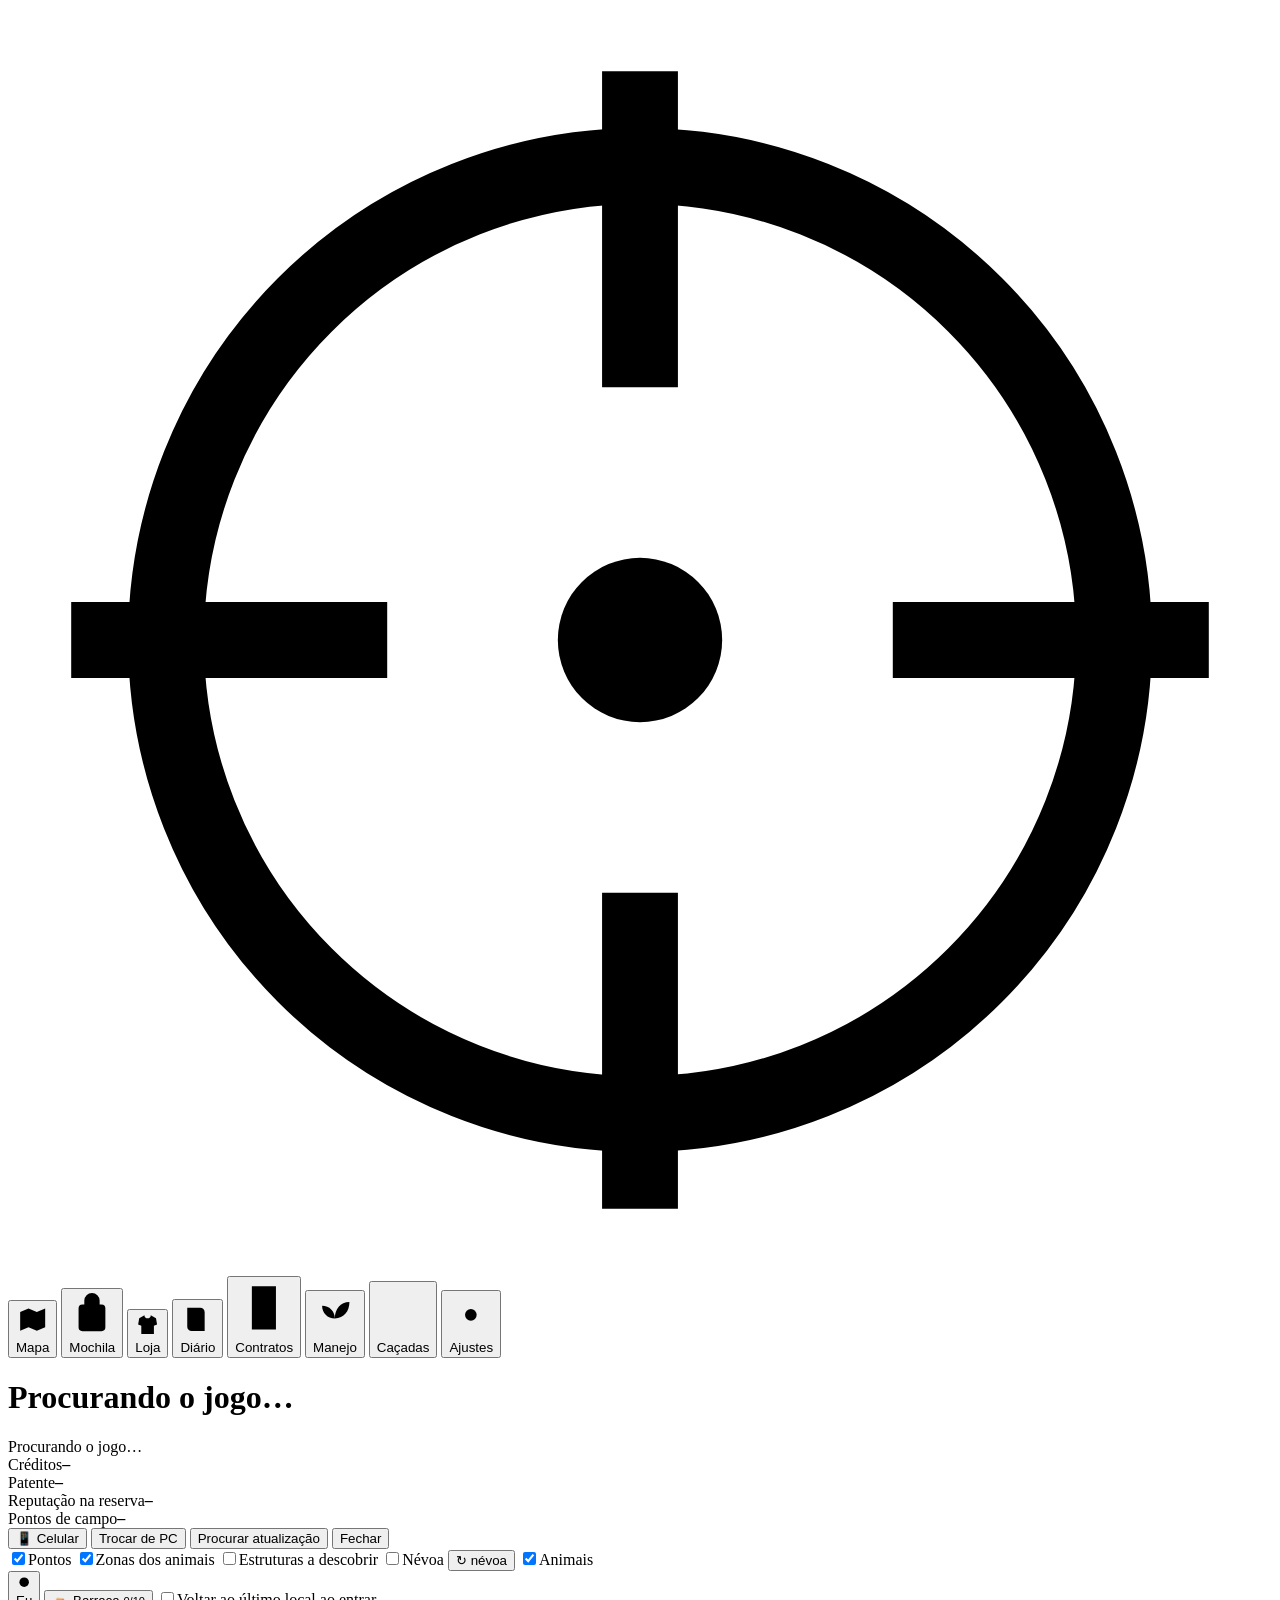
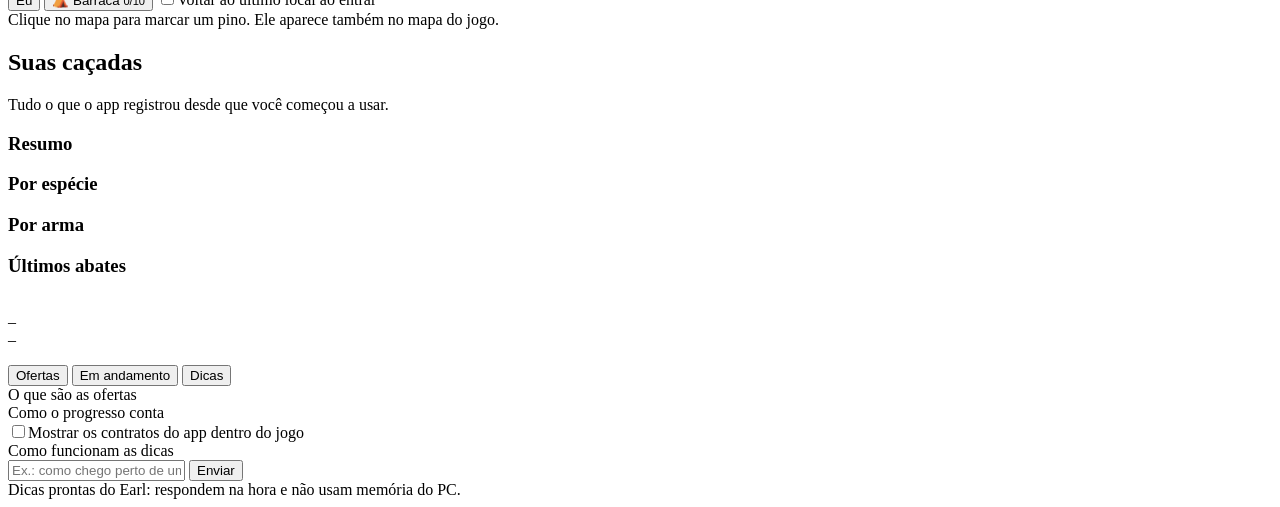
==== bridge/web/index.html @ b5c9977c "Aba Manejo (só no app): índice de sustentabilidade com selo Reserva Modelo, boletim da manhã a cada " ====
<!DOCTYPE html>
<html lang="pt-BR">
<head>
<meta charset="utf-8">
<meta name="viewport" content="width=device-width, initial-scale=1, viewport-fit=cover">
<meta name="apple-mobile-web-app-capable" content="yes">
<meta name="mobile-web-app-capable" content="yes">
<link rel="apple-touch-icon" href="/icon-192.png">
<title>HS3 Rancho &amp; Expedições</title>
<link rel="manifest" href="/manifest.webmanifest">
<link rel="icon" href="/icon-192.png">
<link rel="stylesheet" href="/lib/leaflet.css">
<link rel="stylesheet" href="/estilo.css">
<meta name="theme-color" content="#121c19">
</head>
<body>
<div class="app">

  <!-- trilho de navegação -->
  <nav class="trilho" id="abas" aria-label="Seções">
    <div class="marca" title="HS3 Rancho &amp; Expedições">
      <svg viewBox="0 0 40 40" aria-hidden="true"><circle cx="20" cy="20" r="15" fill="none" stroke="currentColor" stroke-width="2.4"/>
        <path d="M20 2v10M20 28v10M2 20h10M28 20h10" stroke="currentColor" stroke-width="2.4"/><circle cx="20" cy="20" r="2.6" fill="currentColor"/></svg>
    </div>
    <button data-aba="mapa" class="ativo"><svg viewBox="0 0 24 24"><path d="M9 4 3 6.5v13.5l6-2.5 6 2.5 6-2.5V4l-6 2.5L9 4Zm0 0v13.5m6-11v13.5"/></svg><span>Mapa</span></button>
    <button data-aba="armario"><svg viewBox="0 0 24 24"><path d="M8 7V5a4 4 0 0 1 8 0v2M5 9a2 2 0 0 1 2-2h10a2 2 0 0 1 2 2v10a2 2 0 0 1-2 2H7a2 2 0 0 1-2-2V9Zm4 4h6v4H9z"/></svg><span>Mochila</span></button>
    <button data-aba="loja"><svg viewBox="0 0 24 24"><path d="M9 3 4 6l-1 6 3 1v8h12v-8l3-1-1-6-5-3c0 2-1.3 3-3 3S9 5 9 3Z"/></svg><span>Loja</span></button>
    <button data-aba="enciclopedia"><svg viewBox="0 0 24 24"><path d="M5 4h9a3 3 0 0 1 3 3v13H8a3 3 0 0 1-3-3V4Zm0 13a3 3 0 0 1 3-3h9M9 8h5"/></svg><span>Diário</span></button>
    <button data-aba="contratos" class="so-celular"><svg viewBox="0 0 24 24"><path d="M7 3h10v18H7zM10 7h4M10 11h4M10 15h2"/></svg><span>Contratos</span></button>
    <button data-aba="manejo"><svg viewBox="0 0 24 24"><path d="M12 21v-7M12 14c-4 0-7-3-7-7 4 0 7 3 7 7Zm0 0c0-5 3-9 8-9 0 5-3 9-8 9ZM5 21h14"/></svg><span>Manejo</span></button>
    <button data-aba="cacadas"><svg viewBox="0 0 24 24"><path d="M4 20V10m6 10V4m6 16v-7m4 7H2"/></svg><span>Caçadas</span></button>
    <button class="trilho-config" onclick="abrirInstalacao()" title="Pasta do jogo, instalação do mod e jogo novo">
      <svg viewBox="0 0 24 24"><circle cx="12" cy="12" r="3.2"/><path d="M12 2.5v3M12 18.5v3M2.5 12h3M18.5 12h3M5.3 5.3l2.1 2.1M16.6 16.6l2.1 2.1M5.3 18.7l2.1-2.1M16.6 7.4l2.1-2.1"/></svg><span>Ajustes</span></button>
    <div class="trilho-rodape">
      <span id="versao" class="versao"></span>
    </div>
  </nav>

  <!-- barra superior -->
  <header class="topo">
    <div class="local">
      <h1 id="nome-reserva">Procurando o jogo…</h1>
      <span class="conexao"><i id="led" class="led"></i><span id="conexao-txt">Procurando o jogo…</span></span>
    </div>
    <div class="numeros">
      <div class="num"><span class="num-rot" data-ajuda="creditos">Créditos</span><b id="p-saldo">–</b></div>
      <div class="num patente"><span class="num-rot" data-ajuda="patente">Patente</span><b id="p-patente">–</b>
        <span class="trilha"><i id="p-patente-barra"></i></span><em id="p-patente-sub" class="num-sub"></em></div>
      <div class="num clicavel" onclick="abrirAgentes()" title="Ver a reputação de cada agente"><span class="num-rot" data-ajuda="reputacao">Reputação na reserva</span><b id="p-rep">–</b></div>
      <div class="num"><span class="num-rot" data-ajuda="campo">Pontos de campo</span><b id="p-campo">–</b></div>
    </div>
    <div class="topo-acoes">
      <button class="btn sec so-pc" onclick="abrirCelular()" title="Abrir este app no celular">📱 Celular</button>
      <button class="btn sec so-apk" onclick="trocarPc()" title="Conectar a outro PC">Trocar de PC</button>
      <button id="btn-atualizar" class="btn sec" onclick="clicarAtualizar()">Procurar atualização</button>
      <button class="btn fantasma so-pc" onclick="sair()" title="Fecha o HS3 Companion">Fechar</button>
    </div>
  </header>

  <!-- área principal -->
  <main class="palco">
    <section class="mapa-papel so-mapa">
      <div id="mapa"></div>
      <div id="lic-alerta" class="lic-alerta" style="display:none"></div>
      <div class="camadas legenda">
        <label><input type="checkbox" id="f-pois" checked><span>Pontos</span></label>
        <label><input type="checkbox" id="f-zonas" checked><span>Zonas dos animais</span></label>
        <label><input type="checkbox" id="f-estr"><span>Estruturas a descobrir</span></label>
        <label><input type="checkbox" id="f-nevoa"><span>Névoa</span></label>
        <span class="ajuda-cam" data-ajuda="camadas"></span><button class="btn-nevoa" id="btn-nevoa" onclick="atualizarNevoa()" title="Lê do jogo as áreas já exploradas. O jogo dá uma travadinha de 1 segundo, por isso só acontece quando você pede.">↻ névoa</button>
        <label><input type="checkbox" id="f-animais" checked><span>Animais</span></label>
      </div>
      <div class="mapa-botoes">
        <button class="btn-mapa ativo" id="btn-eu" onclick="centralizar()" title="Seguir o caçador no mapa (arrastar o mapa solta)">
          <svg viewBox="0 0 24 24"><circle cx="12" cy="12" r="7"/><path d="M12 2v4m0 12v4M2 12h4m12 0h4"/></svg>Eu</button>
        <button class="btn-mapa" id="btn-barraca" onclick="modoBarraca()" title="Montar uma barraca onde você está agora no jogo. Até 10 por reserva; vira ponto de viagem.">⛺ Barraca <small id="barraca-n">0/10</small></button>
        <button class="btn-mapa" id="btn-tempo" onclick="abrirTempo()" style="display:none" title="Passar o tempo, como dormir na cama do acampamento">
          <svg viewBox="0 0 24 24"><circle cx="12" cy="12" r="9"/><path d="M12 7v5l3 2"/></svg><span id="btn-tempo-hora">Passar tempo</span></button>
        <button class="btn-mapa" id="btn-tirar-pino" onclick="tirarPino()" style="display:none">Tirar pino</button>
        <button class="btn-mapa" id="btn-voltar" onclick="voltarAgora()" style="display:none">Voltar ao último local</button>
        <label class="btn-mapa alterna" title="Ao entrar na reserva, volta para onde você estava quando saiu"><input type="checkbox" id="f-voltar"><span>Voltar ao último local ao entrar</span></label><span class="ajuda-mapa" data-ajuda="voltar"></span>
      </div>
      <div class="hud-tele" id="telemetria"></div>
      <div class="dica-mapa" data-ajuda="pino">Clique no mapa para marcar um pino. Ele aparece também no mapa do jogo.</div>
      <div id="aviso-teleporte" class="aviso-teleporte"></div>
      <div id="mapa-aviso" class="mapa-aviso"></div>

      <div class="painel-papel" id="painel-armario"></div>
      <div class="painel-papel" id="painel-loja"></div>
      <div class="painel-papel" id="painel-enciclopedia"></div>
      <div class="painel-papel" id="painel-manejo"></div>
      <div class="painel-papel" id="painel-cacadas">
        <div class="cacadas">
          <header class="pag-topo"><h2 data-ajuda="cacadas">Suas caçadas</h2><p>Tudo o que o app registrou desde que você começou a usar.</p></header>
          <div class="cac-grade">
            <section class="cac-bloco"><h3>Resumo</h3><div class="tele-linhas" id="diario"></div></section>
            <section class="cac-bloco"><h3>Por espécie</h3><div id="cac-especies" class="barras"></div></section>
            <section class="cac-bloco"><h3>Por arma</h3><div id="cac-armas" class="barras"></div></section>
            <section class="cac-bloco largo"><h3>Últimos abates</h3><div id="ultimos"></div></section>
          </div>
        </div>
      </div>
    </section>

    <!-- lateral: contratos -->
    <aside class="lado">
      <div class="earl npc">
        <img id="npc-foto" src="/img/npc_earl.png" alt="">
        <div>
          <div class="npc-nome" id="npc-nome">–</div>
          <div class="npc-funcao" id="npc-funcao">–</div><div data-ajuda="contratos" class="ajuda-npc"></div>
        </div>
      </div>
      <p class="npc-frase" id="npc-frase"></p>

      <div class="segmentos" role="tablist">
        <button class="ativo" data-seg="ofertas">Ofertas <span id="n-ofertas" class="cont"></span></button>
        <button data-seg="ativas">Em andamento <span id="p-contratos" class="cont"></span></button>
        <button data-seg="chat">Dicas</button>
      </div>

      <div class="seg ativo" id="seg-ofertas"><div class="seg-ajuda" data-ajuda="ofertas">O que são as ofertas</div><div id="ofertas"></div></div>
      <div class="seg" id="seg-ativas">
        <div class="seg-ajuda" data-ajuda="andamento">Como o progresso conta</div>
        <label class="opcao-hud" title="Mostra os contratos ativos do app na caixa de objetivos do jogo, com o progresso">
          <input type="checkbox" id="f-hud"><span>Mostrar os contratos do app dentro do jogo</span></label><span data-ajuda="hud"></span>
        <div id="ativas"></div>
      </div>
      <div class="seg chat" id="seg-chat">
        <div class="seg-ajuda" data-ajuda="dicas">Como funcionam as dicas</div>
        <div id="chat-log" class="chat-log"></div>
        <form id="chat-form" class="chat-form">
          <input id="chat-txt" autocomplete="off" placeholder="Ex.: como chego perto de um javali?">
          <button class="btn">Enviar</button>
        </form>
        <div class="sub">Dicas prontas do Earl: respondem na hora e não usam memória do PC.</div>
      </div>
    </aside>
  </main>
</div>

<script src="/lib/leaflet.js"></script>
<script src="/silhuetas.js"></script>
<script src="/lib/qrcode.js"></script>
<script src="/ajuda.js"></script>
<script src="/app.js"></script>
<script src="/kit.js"></script>
<script src="/instalacao.js"></script>
<script src="/celular.js"></script>
</body>
</html>
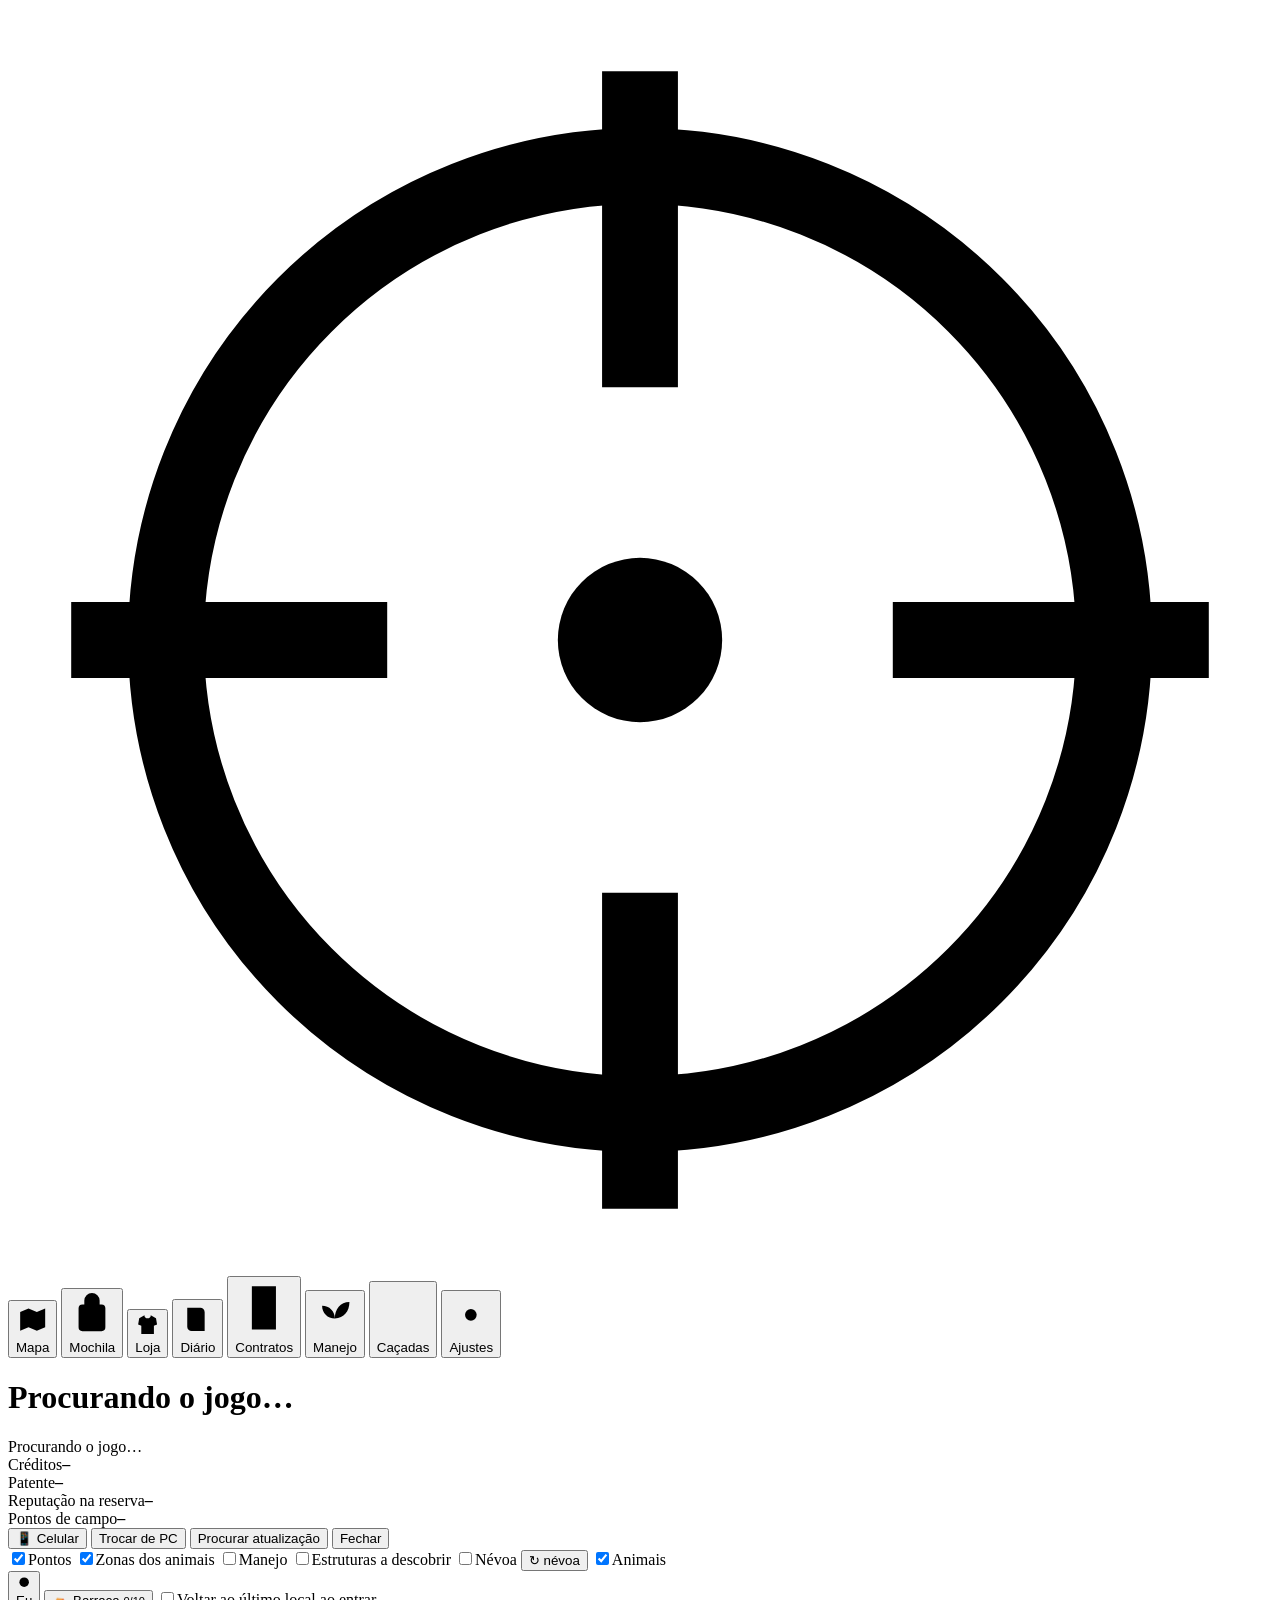
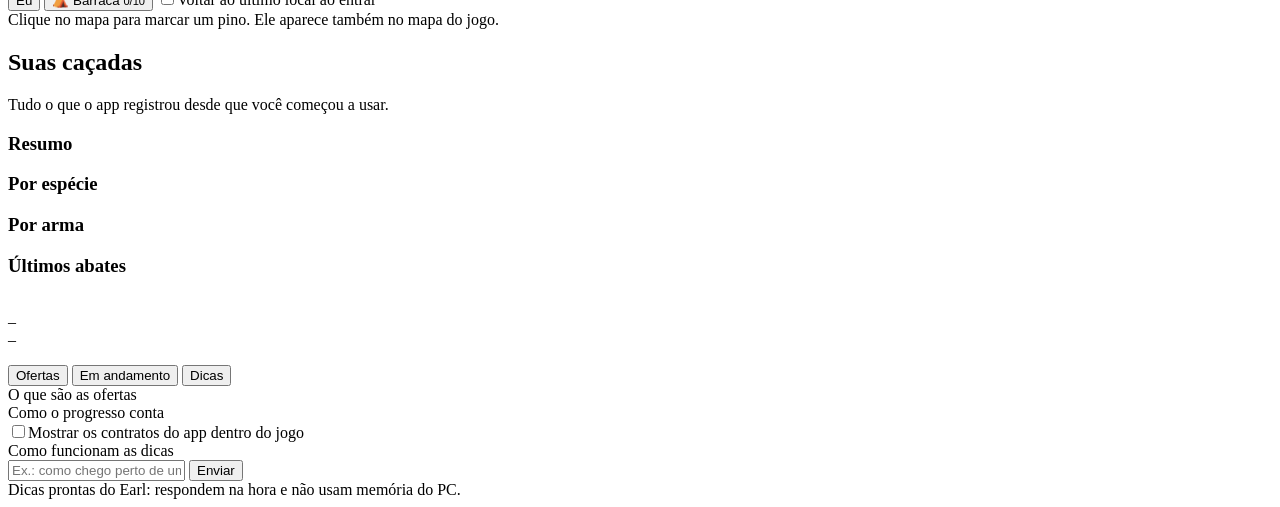
==== commit 2e85faa4: "Camada Manejo no mapa: calor dos avistamentos por sexo (azul/rosa), abates da semana, territórios e " ====
--- a/bridge/web/index.html
+++ b/bridge/web/index.html
@@ -65,6 +65,8 @@
       <div class="camadas legenda">
         <label><input type="checkbox" id="f-pois" checked><span>Pontos</span></label>
         <label><input type="checkbox" id="f-zonas" checked><span>Zonas dos animais</span></label>
+        <label><input type="checkbox" id="f-manejo"><span>Manejo</span></label>
+        <select id="mj-filtro" class="mj-filtro" style="display:none" title="Espécie na camada Manejo"><option value="">Todas as espécies</option></select>
         <label><input type="checkbox" id="f-estr"><span>Estruturas a descobrir</span></label>
         <label><input type="checkbox" id="f-nevoa"><span>Névoa</span></label>
         <span class="ajuda-cam" data-ajuda="camadas"></span><button class="btn-nevoa" id="btn-nevoa" onclick="atualizarNevoa()" title="Lê do jogo as áreas já exploradas. O jogo dá uma travadinha de 1 segundo, por isso só acontece quando você pede.">↻ névoa</button>
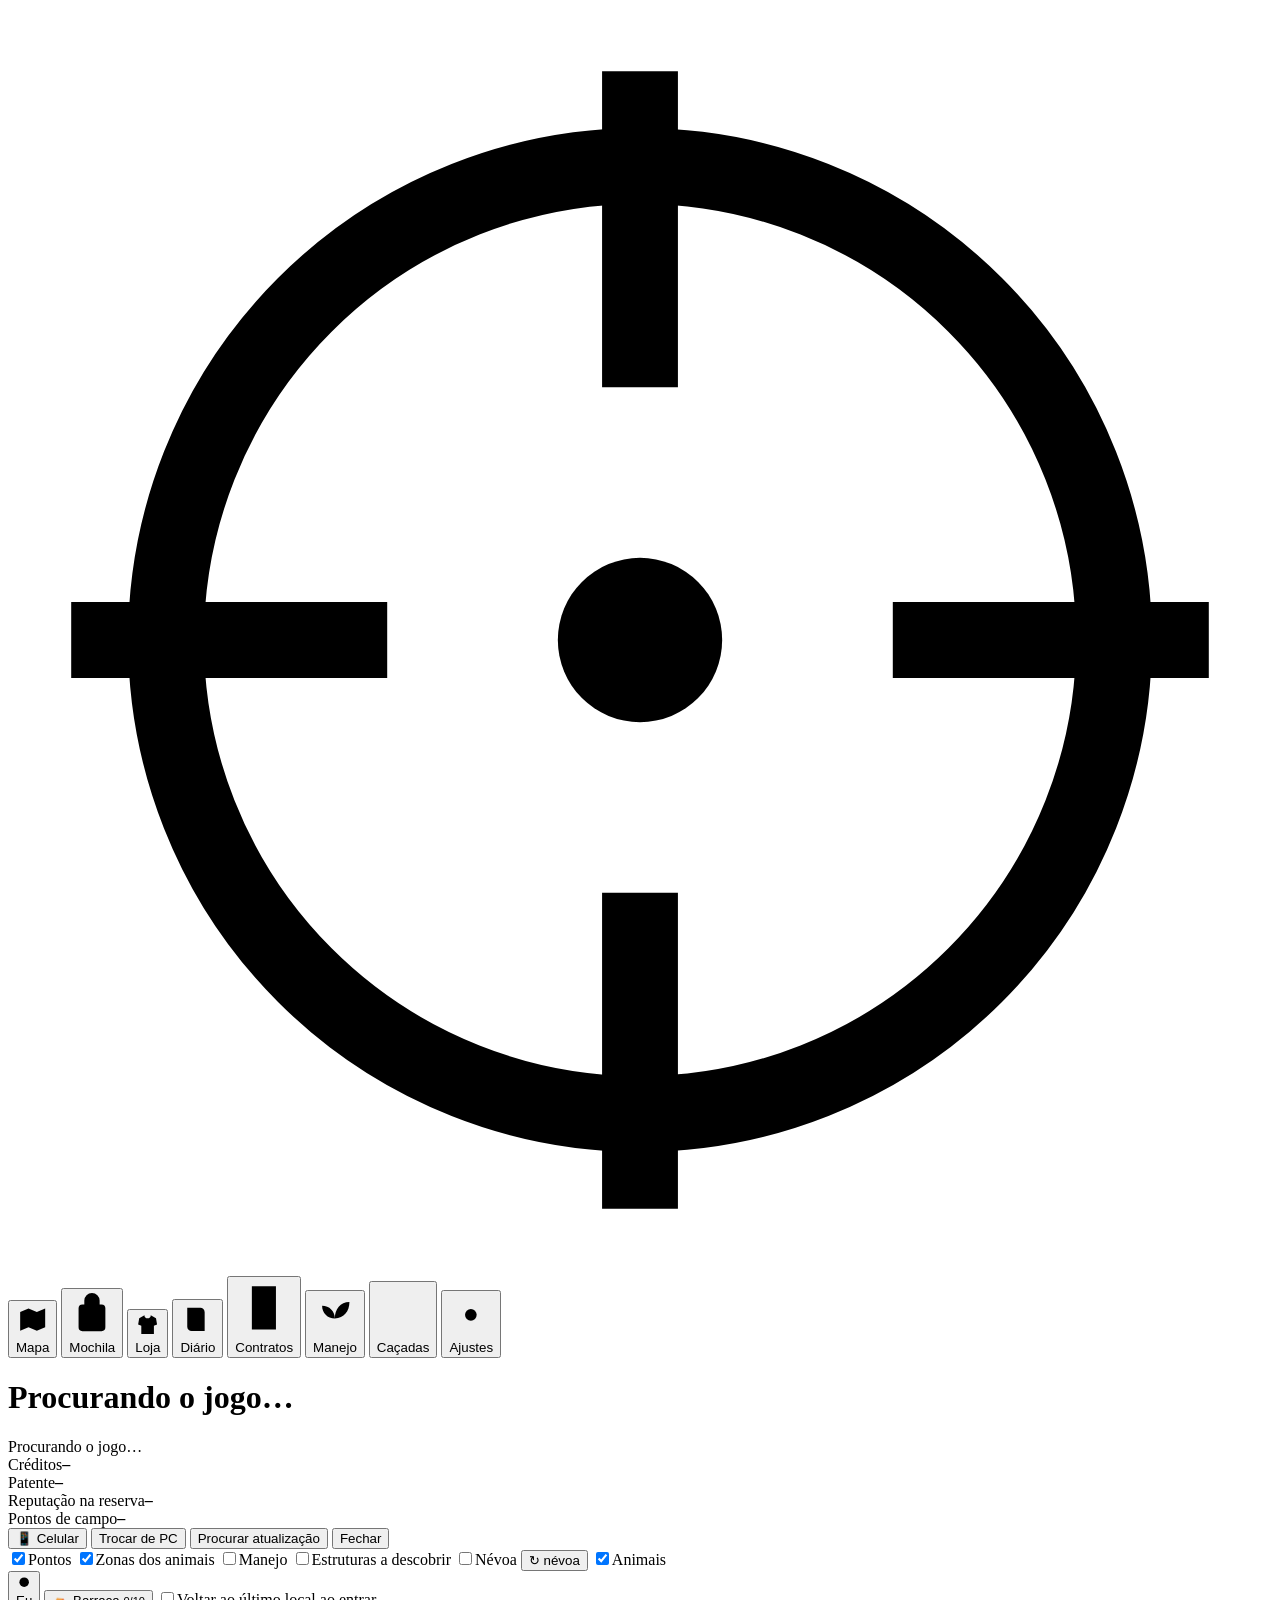
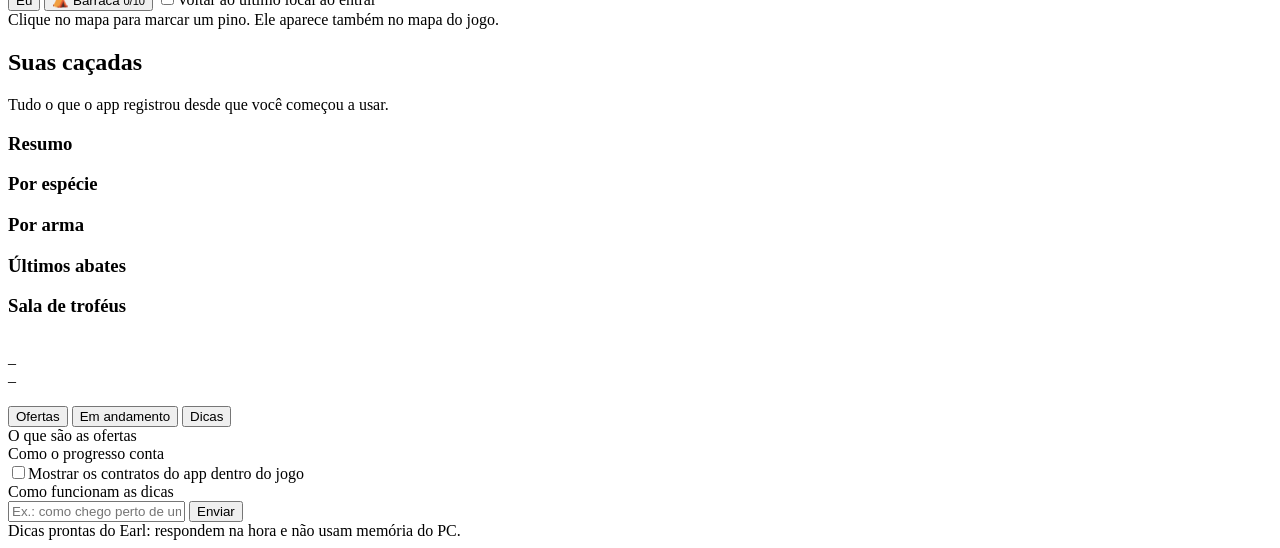
==== commit 97a571f4: "Cão no mapa (nome, o que está fazendo, energia, distância) e Sala de troféus: o mod conta os animais" ====
--- a/bridge/web/index.html
+++ b/bridge/web/index.html
@@ -99,6 +99,7 @@
             <section class="cac-bloco"><h3>Por espécie</h3><div id="cac-especies" class="barras"></div></section>
             <section class="cac-bloco"><h3>Por arma</h3><div id="cac-armas" class="barras"></div></section>
             <section class="cac-bloco largo"><h3>Últimos abates</h3><div id="ultimos"></div></section>
+            <section class="cac-bloco largo"><h3>Sala de troféus</h3><div id="sala-trofeus"></div></section>
           </div>
         </div>
       </div>
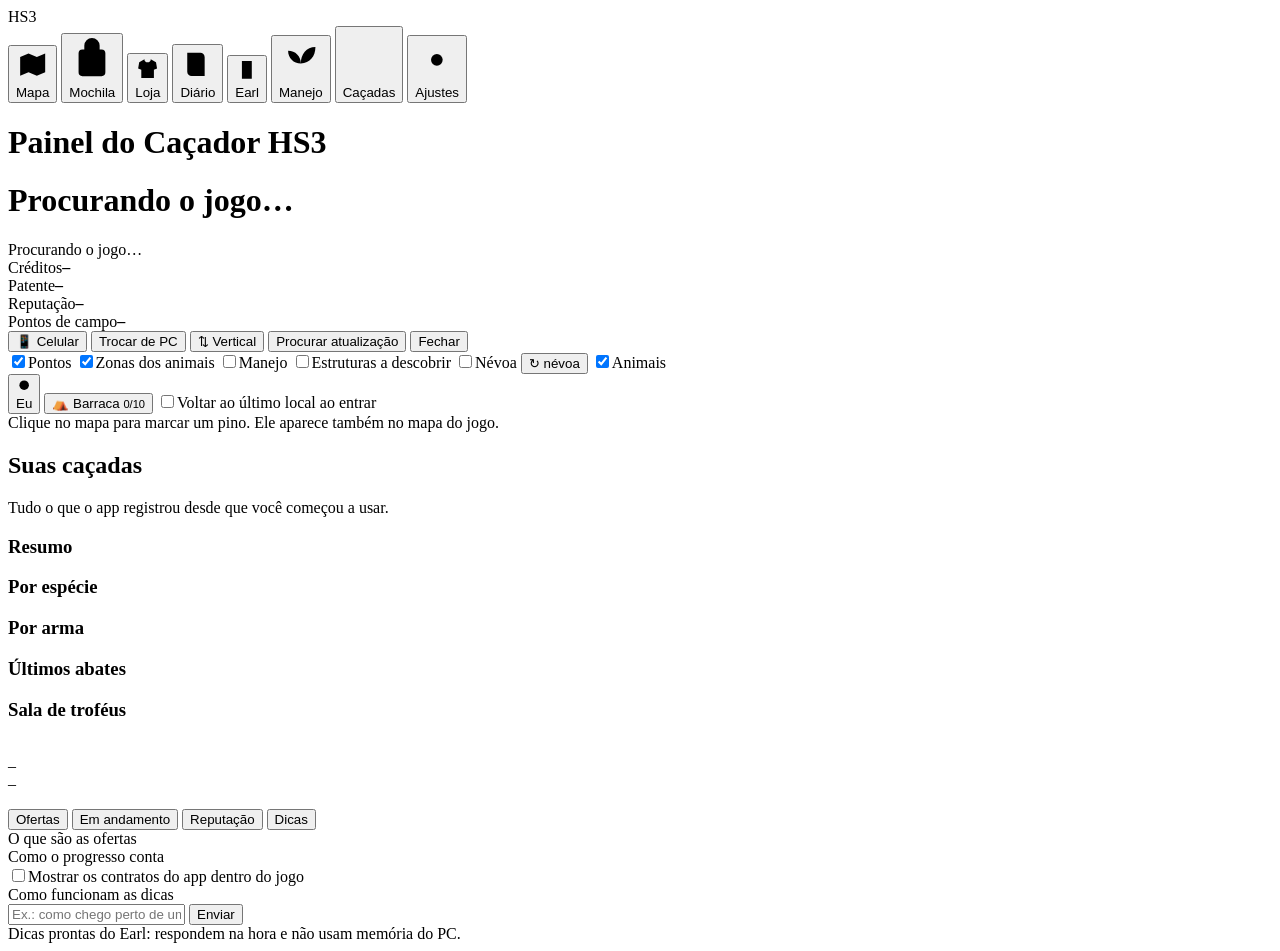
==== commit 6505a652: "Visual novo 'Painel do Caçador HS3': tema creme e tinta café (tema.css + paleta remapeada), fontes d" ====
--- a/bridge/web/index.html
+++ b/bridge/web/index.html
@@ -6,27 +6,25 @@
 <meta name="apple-mobile-web-app-capable" content="yes">
 <meta name="mobile-web-app-capable" content="yes">
 <link rel="apple-touch-icon" href="/icon-192.png">
-<title>HS3 Rancho &amp; Expedições</title>
+<title>Painel do Caçador HS3</title>
 <link rel="manifest" href="/manifest.webmanifest">
 <link rel="icon" href="/icon-192.png">
 <link rel="stylesheet" href="/lib/leaflet.css">
 <link rel="stylesheet" href="/estilo.css">
-<meta name="theme-color" content="#121c19">
+<link rel="stylesheet" href="/tema.css">
+<meta name="theme-color" content="#3a2316">
 </head>
 <body>
 <div class="app">
 
   <!-- trilho de navegação -->
   <nav class="trilho" id="abas" aria-label="Seções">
-    <div class="marca" title="HS3 Rancho &amp; Expedições">
-      <svg viewBox="0 0 40 40" aria-hidden="true"><circle cx="20" cy="20" r="15" fill="none" stroke="currentColor" stroke-width="2.4"/>
-        <path d="M20 2v10M20 28v10M2 20h10M28 20h10" stroke="currentColor" stroke-width="2.4"/><circle cx="20" cy="20" r="2.6" fill="currentColor"/></svg>
-    </div>
+    <div class="marca" title="Painel do Caçador HS3"><div class="marca-selo">HS3</div></div>
     <button data-aba="mapa" class="ativo"><svg viewBox="0 0 24 24"><path d="M9 4 3 6.5v13.5l6-2.5 6 2.5 6-2.5V4l-6 2.5L9 4Zm0 0v13.5m6-11v13.5"/></svg><span>Mapa</span></button>
     <button data-aba="armario"><svg viewBox="0 0 24 24"><path d="M8 7V5a4 4 0 0 1 8 0v2M5 9a2 2 0 0 1 2-2h10a2 2 0 0 1 2 2v10a2 2 0 0 1-2 2H7a2 2 0 0 1-2-2V9Zm4 4h6v4H9z"/></svg><span>Mochila</span></button>
     <button data-aba="loja"><svg viewBox="0 0 24 24"><path d="M9 3 4 6l-1 6 3 1v8h12v-8l3-1-1-6-5-3c0 2-1.3 3-3 3S9 5 9 3Z"/></svg><span>Loja</span></button>
     <button data-aba="enciclopedia"><svg viewBox="0 0 24 24"><path d="M5 4h9a3 3 0 0 1 3 3v13H8a3 3 0 0 1-3-3V4Zm0 13a3 3 0 0 1 3-3h9M9 8h5"/></svg><span>Diário</span></button>
-    <button data-aba="contratos" class="so-celular"><svg viewBox="0 0 24 24"><path d="M7 3h10v18H7zM10 7h4M10 11h4M10 15h2"/></svg><span>Contratos</span></button>
+    <button data-aba="contratos" class="so-celular"><svg viewBox="0 0 24 24"><path d="M7 3h10v18H7zM10 7h4M10 11h4M10 15h2"/></svg><span>Earl</span></button>
     <button data-aba="manejo"><svg viewBox="0 0 24 24"><path d="M12 21v-7M12 14c-4 0-7-3-7-7 4 0 7 3 7 7Zm0 0c0-5 3-9 8-9 0 5-3 9-8 9ZM5 21h14"/></svg><span>Manejo</span></button>
     <button data-aba="cacadas"><svg viewBox="0 0 24 24"><path d="M4 20V10m6 10V4m6 16v-7m4 7H2"/></svg><span>Caçadas</span></button>
     <button class="trilho-config" onclick="abrirInstalacao()" title="Pasta do jogo, instalação do mod e jogo novo">
@@ -38,7 +36,8 @@
 
   <!-- barra superior -->
   <header class="topo">
-    <div class="local">
+    <div class="local marca-app">
+      <h1>Painel do Caçador HS3</h1>
       <h1 id="nome-reserva">Procurando o jogo…</h1>
       <span class="conexao"><i id="led" class="led"></i><span id="conexao-txt">Procurando o jogo…</span></span>
     </div>
@@ -46,12 +45,13 @@
       <div class="num"><span class="num-rot" data-ajuda="creditos">Créditos</span><b id="p-saldo">–</b></div>
       <div class="num patente"><span class="num-rot" data-ajuda="patente">Patente</span><b id="p-patente">–</b>
         <span class="trilha"><i id="p-patente-barra"></i></span><em id="p-patente-sub" class="num-sub"></em></div>
-      <div class="num clicavel" onclick="abrirAgentes()" title="Ver a reputação de cada agente"><span class="num-rot" data-ajuda="reputacao">Reputação na reserva</span><b id="p-rep">–</b></div>
+      <div class="num clicavel" onclick="abrirAgentes()" title="Ver a reputação de cada agente"><span class="num-rot" data-ajuda="reputacao">Reputação</span><b id="p-rep">–</b></div>
       <div class="num"><span class="num-rot" data-ajuda="campo">Pontos de campo</span><b id="p-campo">–</b></div>
     </div>
     <div class="topo-acoes">
       <button class="btn sec so-pc" onclick="abrirCelular()" title="Abrir este app no celular">📱 Celular</button>
       <button class="btn sec so-apk" onclick="trocarPc()" title="Conectar a outro PC">Trocar de PC</button>
+      <button class="btn sec so-pc btn-vertical" id="btn-vertical" onclick="alternarVertical()" title="Mapa em cima e escritório do Earl embaixo (monitor em pé)">⇅ Vertical</button>
       <button id="btn-atualizar" class="btn sec" onclick="clicarAtualizar()">Procurar atualização</button>
       <button class="btn fantasma so-pc" onclick="sair()" title="Fecha o HS3 Companion">Fechar</button>
     </div>
@@ -119,6 +119,7 @@
       <div class="segmentos" role="tablist">
         <button class="ativo" data-seg="ofertas">Ofertas <span id="n-ofertas" class="cont"></span></button>
         <button data-seg="ativas">Em andamento <span id="p-contratos" class="cont"></span></button>
+        <button data-seg="reputacao">Reputação</button>
         <button data-seg="chat">Dicas</button>
       </div>
 
@@ -129,6 +130,7 @@
           <input type="checkbox" id="f-hud"><span>Mostrar os contratos do app dentro do jogo</span></label><span data-ajuda="hud"></span>
         <div id="ativas"></div>
       </div>
+      <div class="seg" id="seg-reputacao"><div id="reputacao-lista"></div></div>
       <div class="seg chat" id="seg-chat">
         <div class="seg-ajuda" data-ajuda="dicas">Como funcionam as dicas</div>
         <div id="chat-log" class="chat-log"></div>
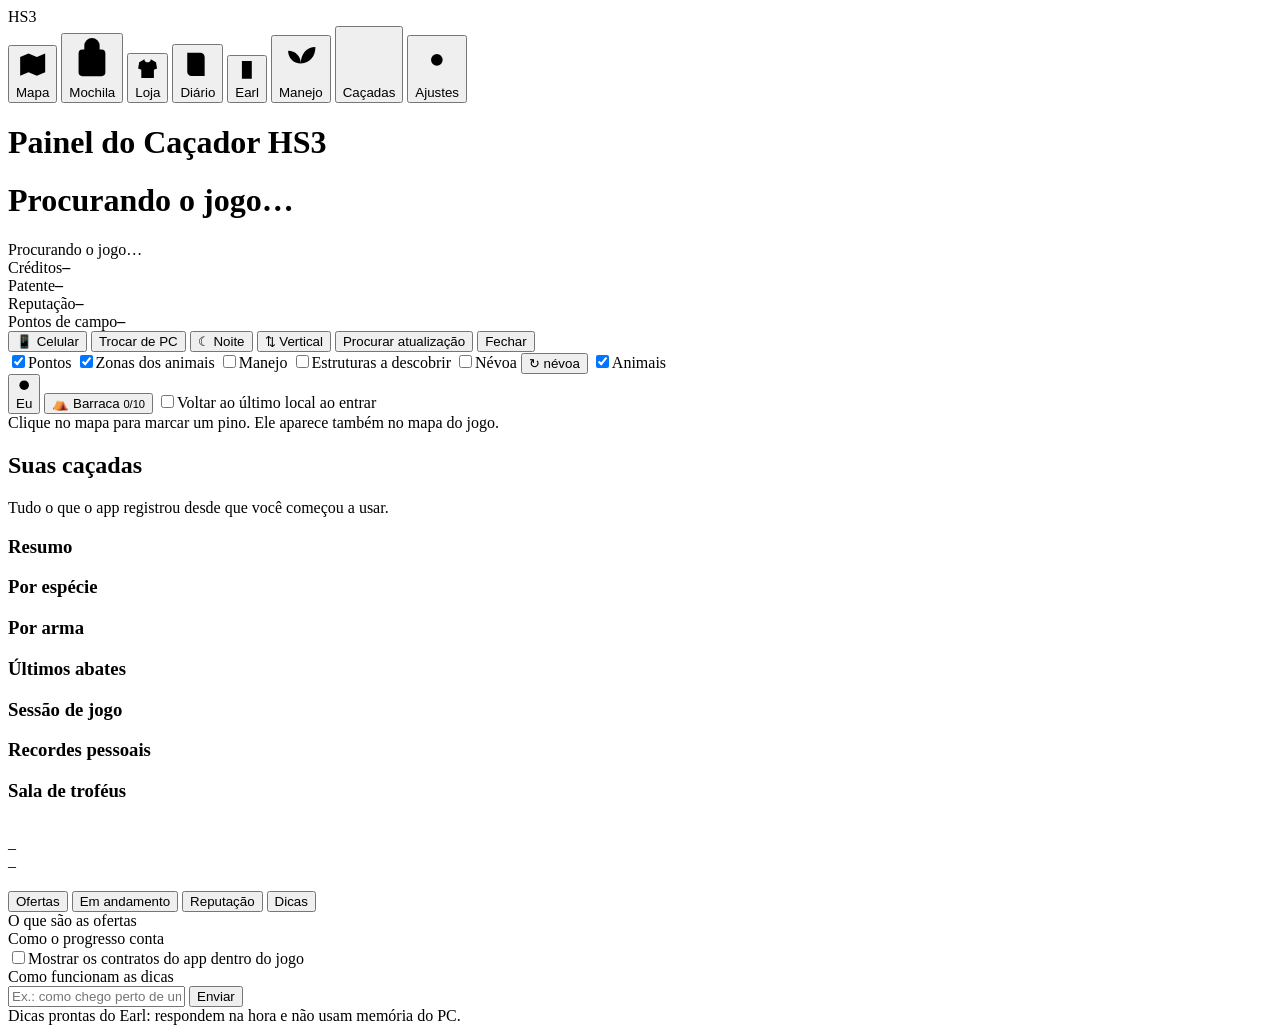
==== commit 87d04bca: "Pacote de ideias: alerta de animal bom (≥85% ou pelagem rara) com som, som da foto F9, teclas F8 (ca" ====
--- a/bridge/web/index.html
+++ b/bridge/web/index.html
@@ -51,6 +51,7 @@
     <div class="topo-acoes">
       <button class="btn sec so-pc" onclick="abrirCelular()" title="Abrir este app no celular">📱 Celular</button>
       <button class="btn sec so-apk" onclick="trocarPc()" title="Conectar a outro PC">Trocar de PC</button>
+      <button class="btn sec" id="btn-noite" onclick="alternarNoite()" title="Tema escuro para jogar à noite">☾ Noite</button>
       <button class="btn sec so-pc btn-vertical" id="btn-vertical" onclick="alternarVertical()" title="Mapa em cima e escritório do Earl embaixo (monitor em pé)">⇅ Vertical</button>
       <button id="btn-atualizar" class="btn sec" onclick="clicarAtualizar()">Procurar atualização</button>
       <button class="btn fantasma so-pc" onclick="sair()" title="Fecha o HS3 Companion">Fechar</button>
@@ -62,6 +63,7 @@
     <section class="mapa-papel so-mapa">
       <div id="mapa"></div>
       <div id="lic-alerta" class="lic-alerta" style="display:none"></div>
+      <div class="barra-mapa">
       <div class="camadas legenda">
         <label><input type="checkbox" id="f-pois" checked><span>Pontos</span></label>
         <label><input type="checkbox" id="f-zonas" checked><span>Zonas dos animais</span></label>
@@ -82,6 +84,7 @@
         <button class="btn-mapa" id="btn-voltar" onclick="voltarAgora()" style="display:none">Voltar ao último local</button>
         <label class="btn-mapa alterna" title="Ao entrar na reserva, volta para onde você estava quando saiu"><input type="checkbox" id="f-voltar"><span>Voltar ao último local ao entrar</span></label><span class="ajuda-mapa" data-ajuda="voltar"></span>
       </div>
+      </div>
       <div class="hud-tele" id="telemetria"></div>
       <div class="dica-mapa" data-ajuda="pino">Clique no mapa para marcar um pino. Ele aparece também no mapa do jogo.</div>
       <div id="aviso-teleporte" class="aviso-teleporte"></div>
@@ -99,6 +102,8 @@
             <section class="cac-bloco"><h3>Por espécie</h3><div id="cac-especies" class="barras"></div></section>
             <section class="cac-bloco"><h3>Por arma</h3><div id="cac-armas" class="barras"></div></section>
             <section class="cac-bloco largo"><h3>Últimos abates</h3><div id="ultimos"></div></section>
+            <section class="cac-bloco largo"><h3>Sessão de jogo</h3><div id="cac-sessao"></div></section>
+            <section class="cac-bloco largo"><h3>Recordes pessoais</h3><div id="cac-recordes"></div></section>
             <section class="cac-bloco largo"><h3>Sala de troféus</h3><div id="sala-trofeus"></div></section>
           </div>
         </div>
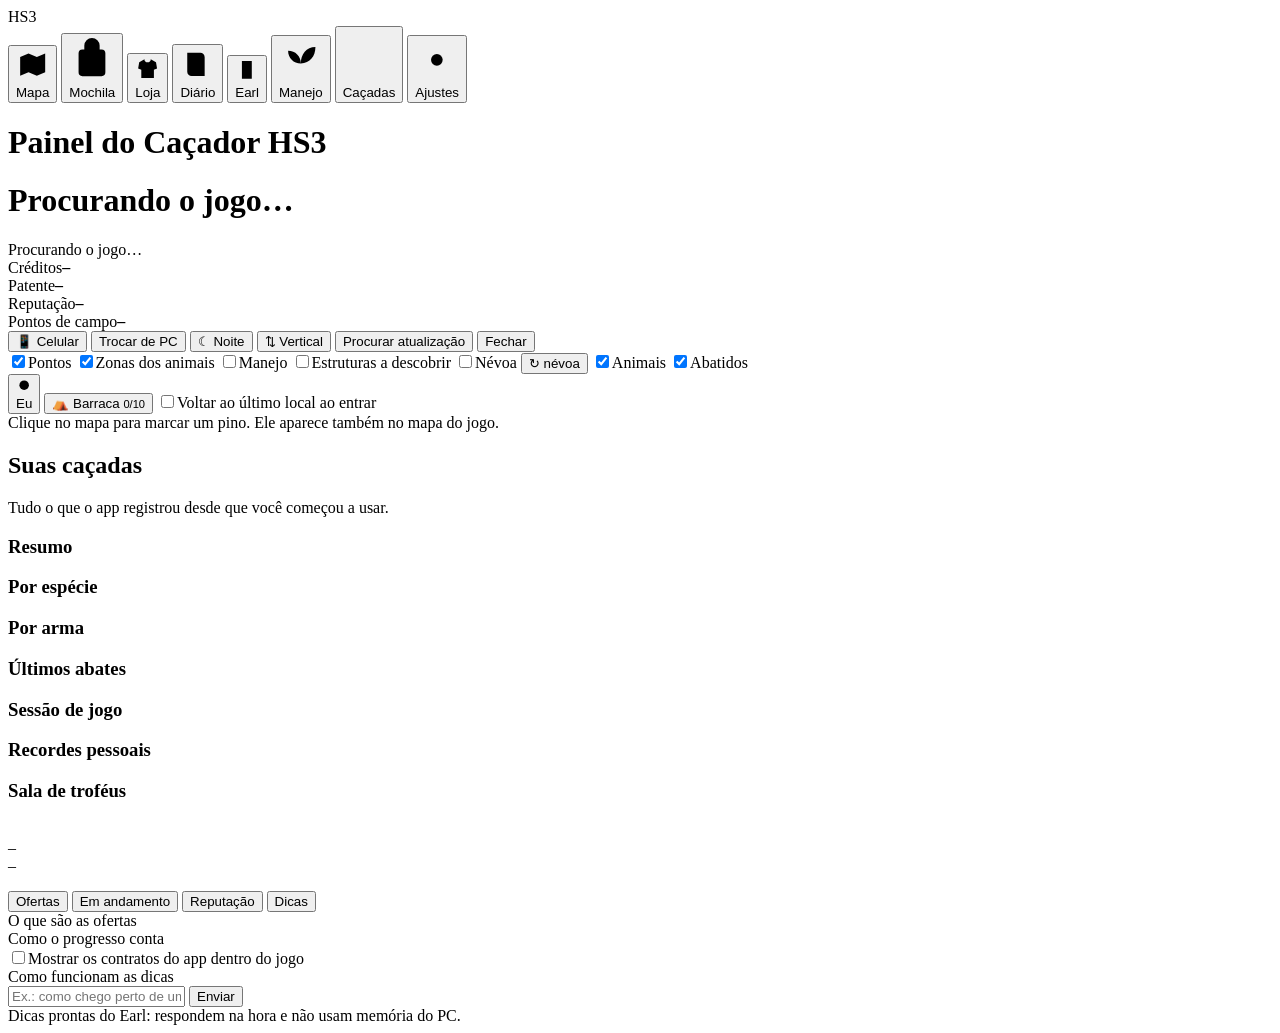
==== commit 9a5a4089: "Alvejado no card (fatal/ferido), opção de ocultar abatidos, sem vento; estrutura (torre/esconderijo)" ====
--- a/bridge/web/index.html
+++ b/bridge/web/index.html
@@ -73,6 +73,7 @@
         <label><input type="checkbox" id="f-nevoa"><span>Névoa</span></label>
         <span class="ajuda-cam" data-ajuda="camadas"></span><button class="btn-nevoa" id="btn-nevoa" onclick="atualizarNevoa()" title="Lê do jogo as áreas já exploradas. O jogo dá uma travadinha de 1 segundo, por isso só acontece quando você pede.">↻ névoa</button>
         <label><input type="checkbox" id="f-animais" checked><span>Animais</span></label>
+        <label title="Mostra no mapa onde caiu o animal que você abateu. Desligue para achar pelos rastros, como no jogo."><input type="checkbox" id="f-abatidos" checked><span>Abatidos</span></label>
       </div>
       <div class="mapa-botoes">
         <button class="btn-mapa ativo" id="btn-eu" onclick="centralizar()" title="Seguir o caçador no mapa (arrastar o mapa solta)">
